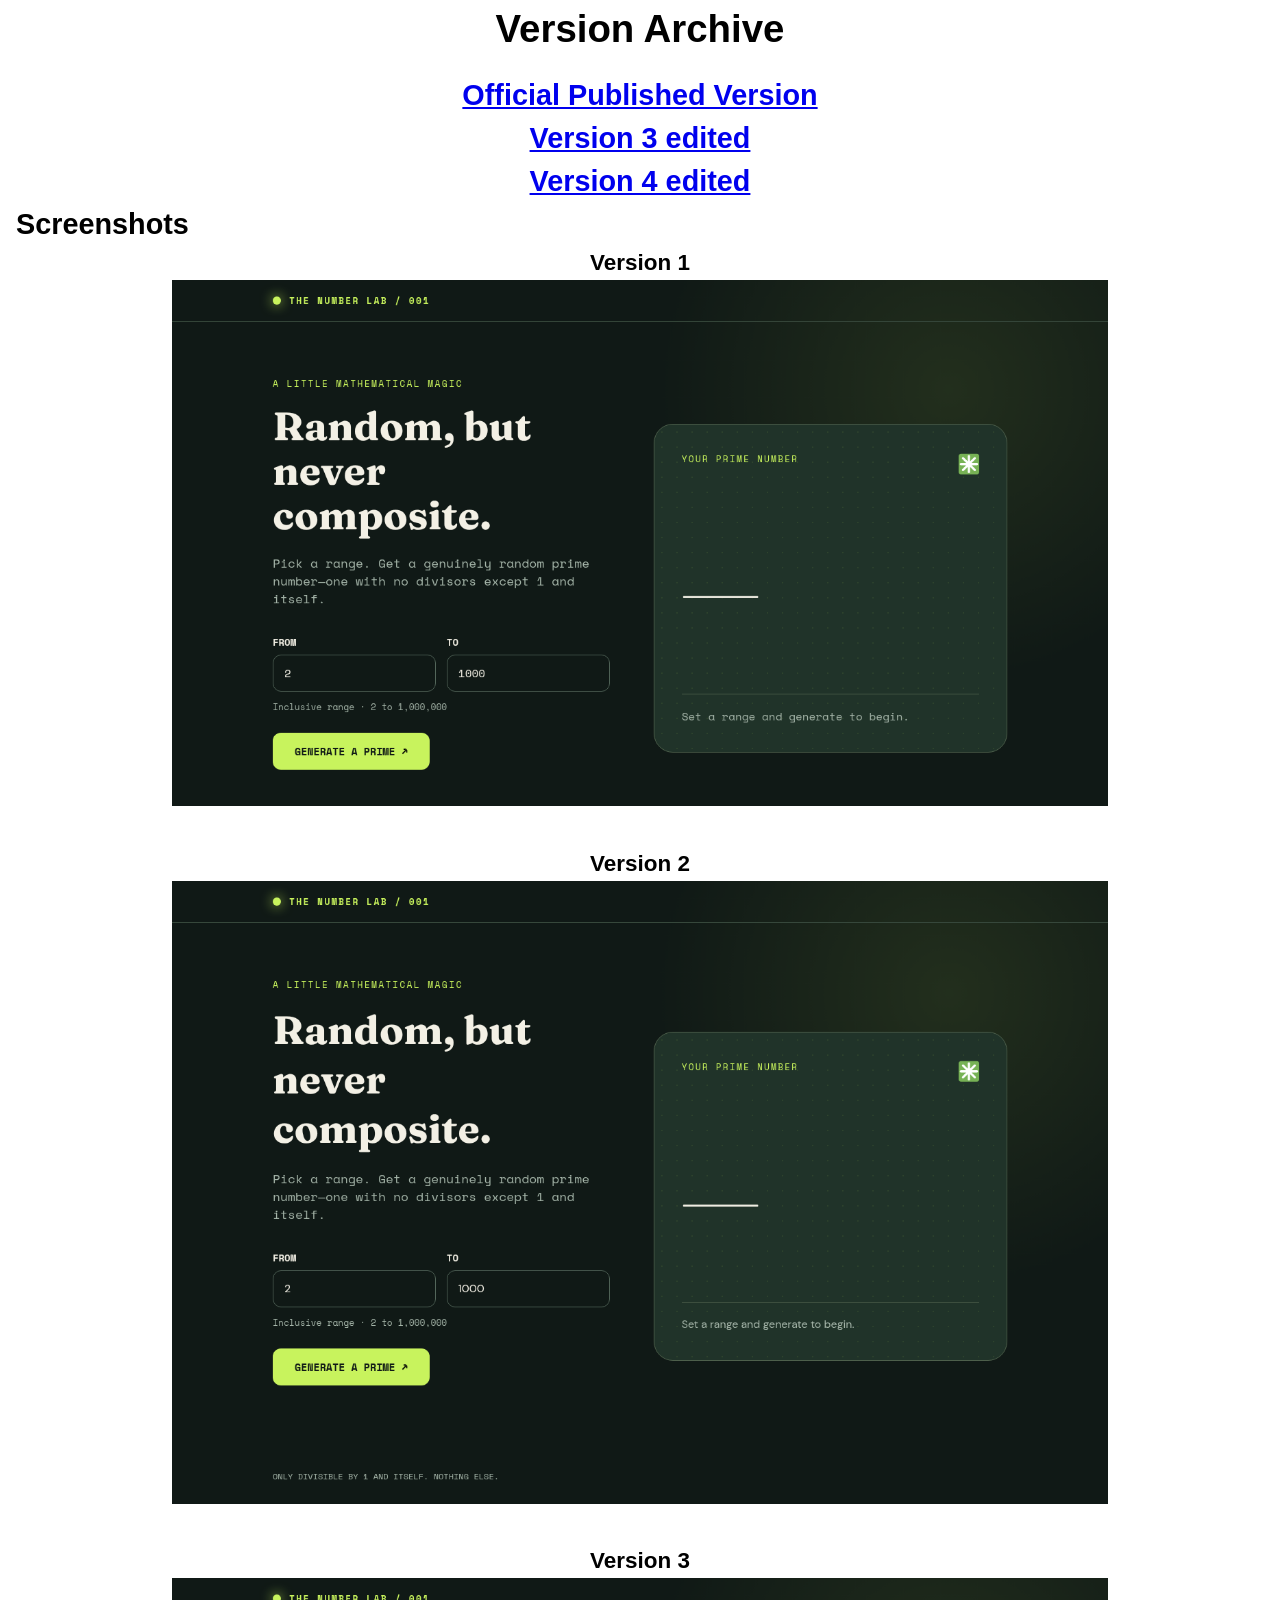
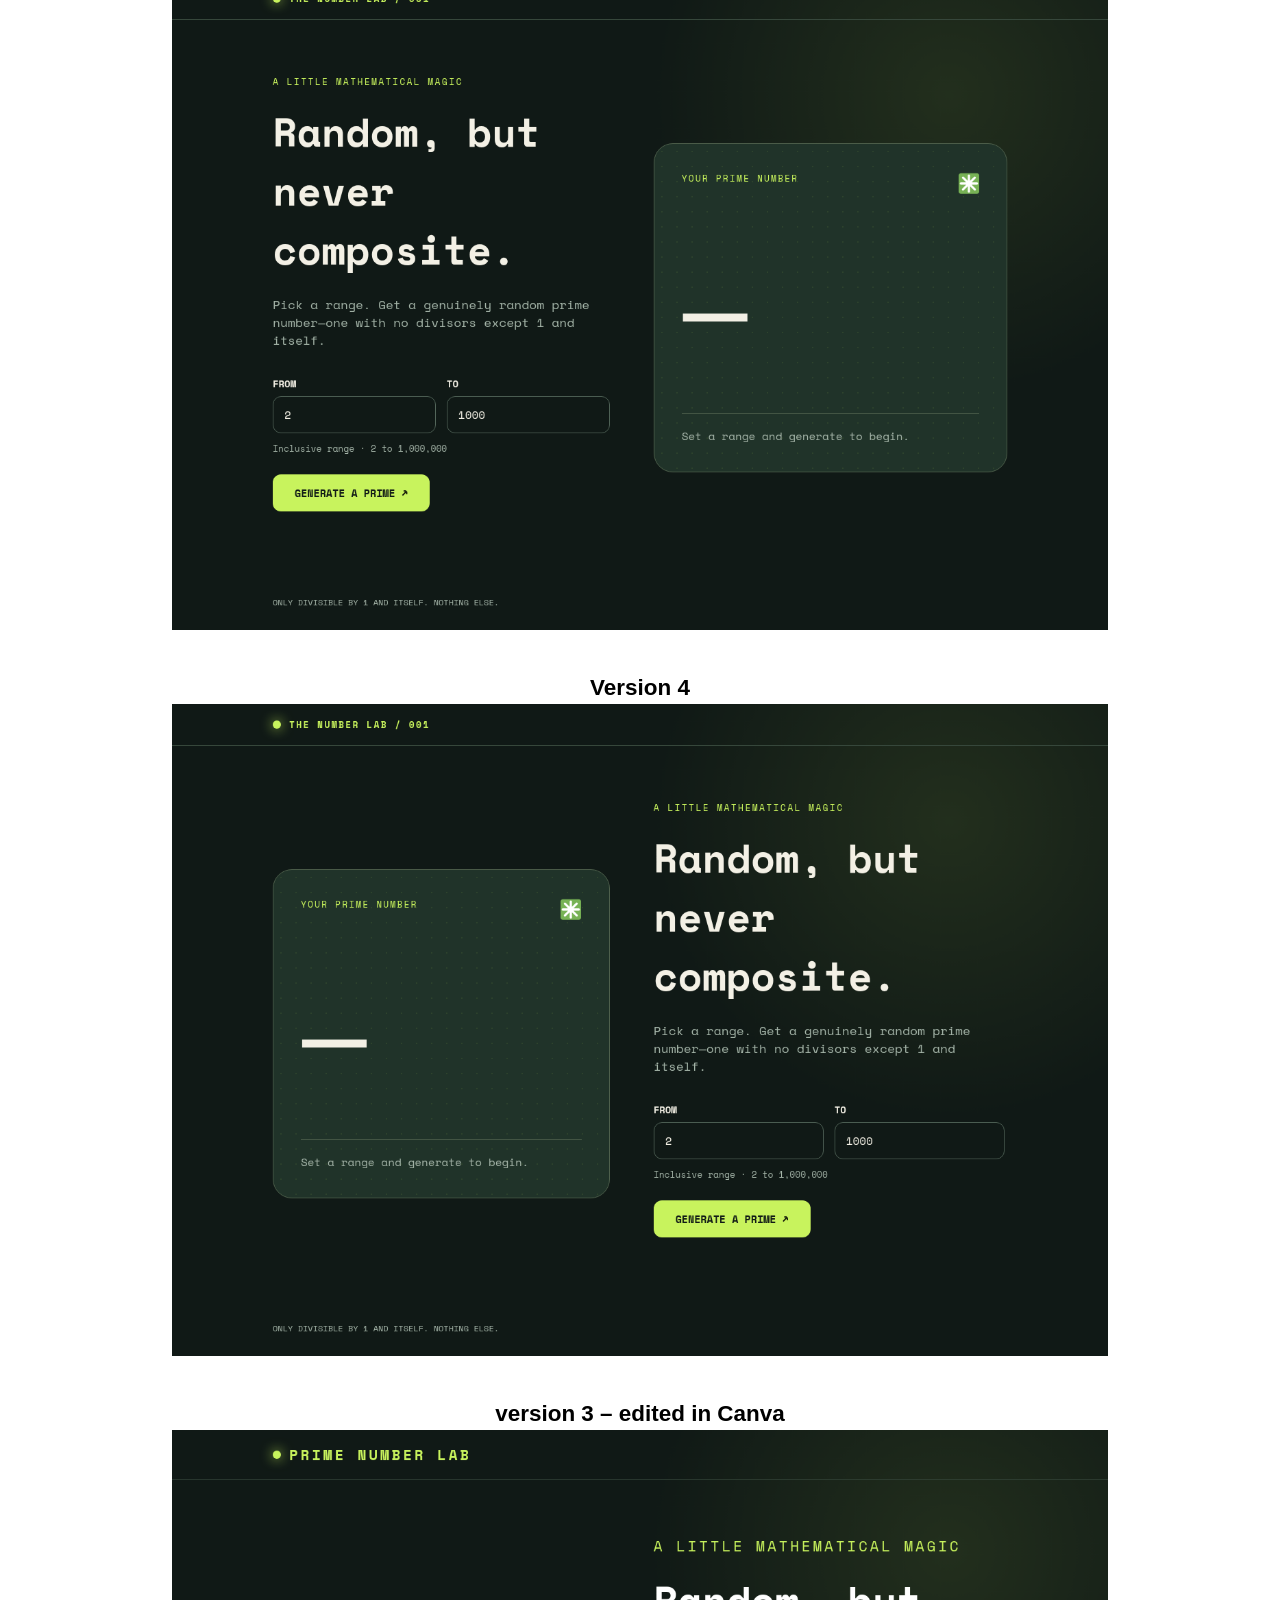
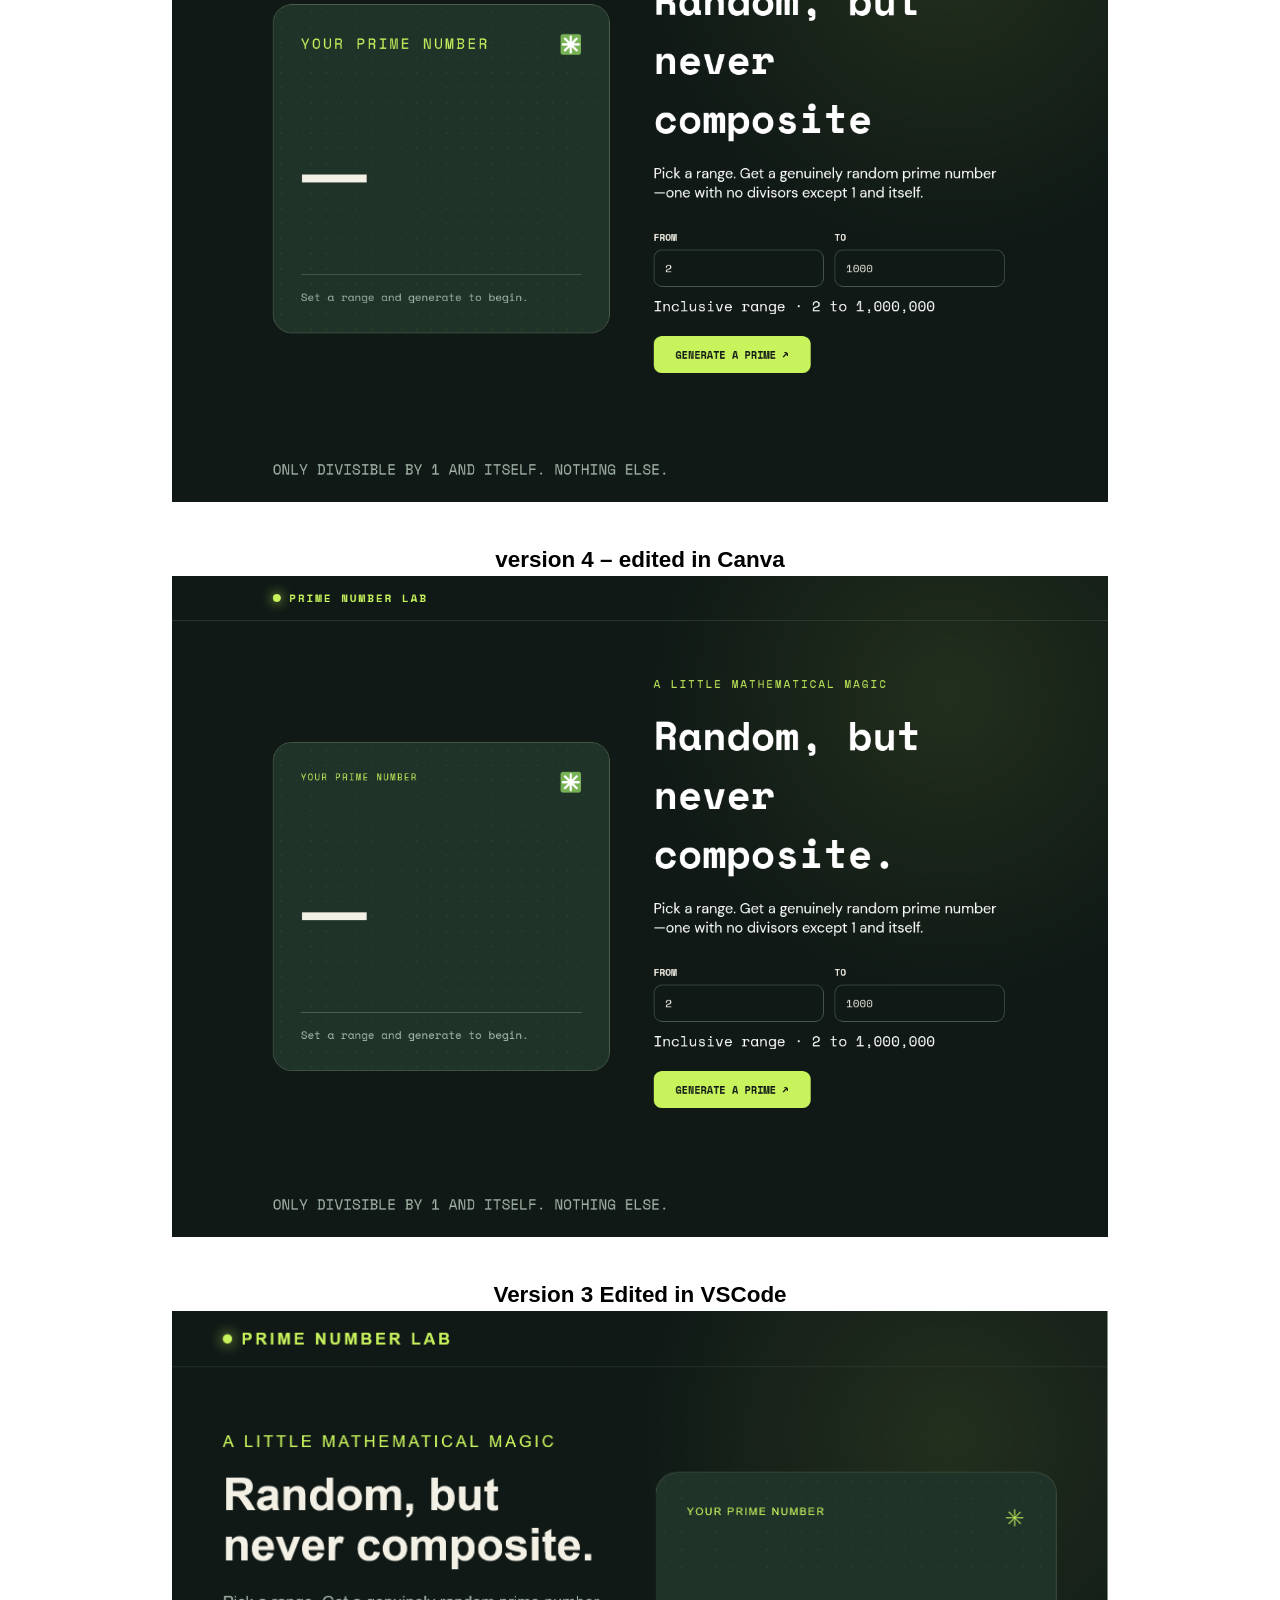
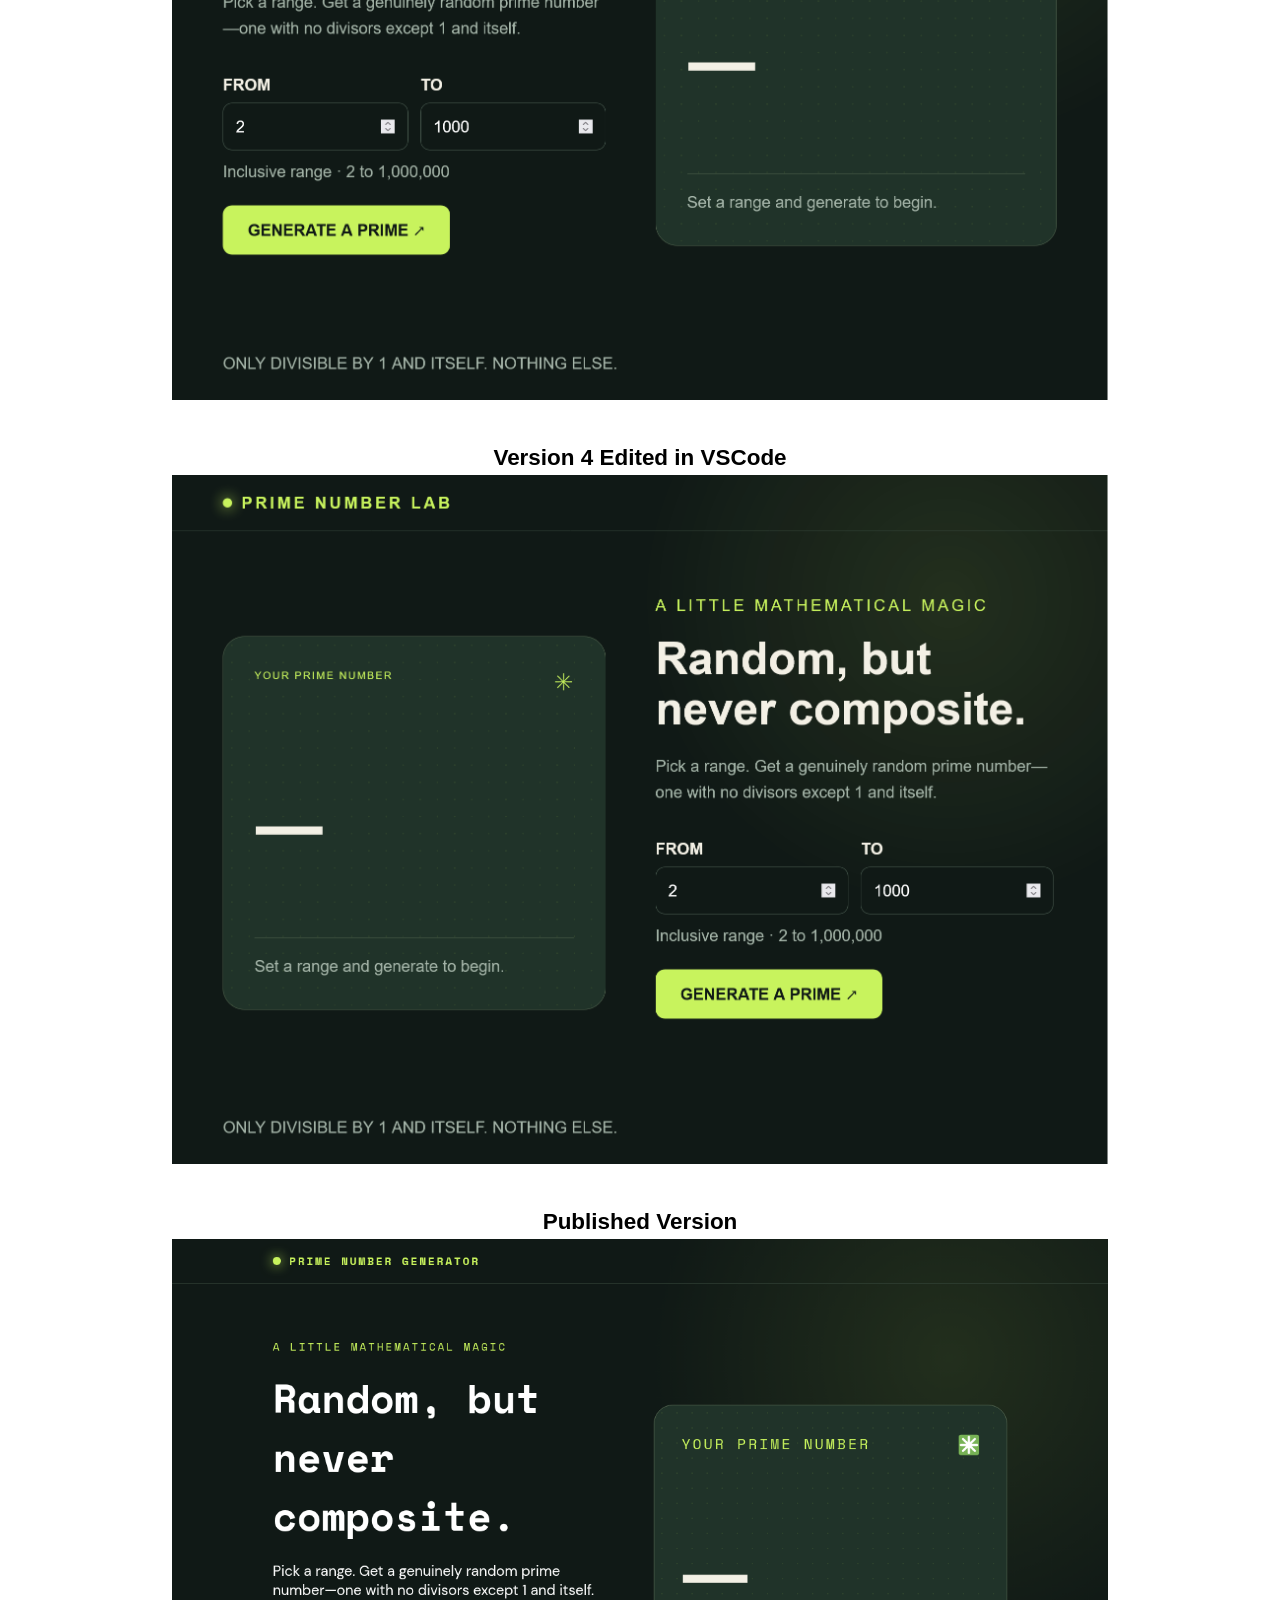
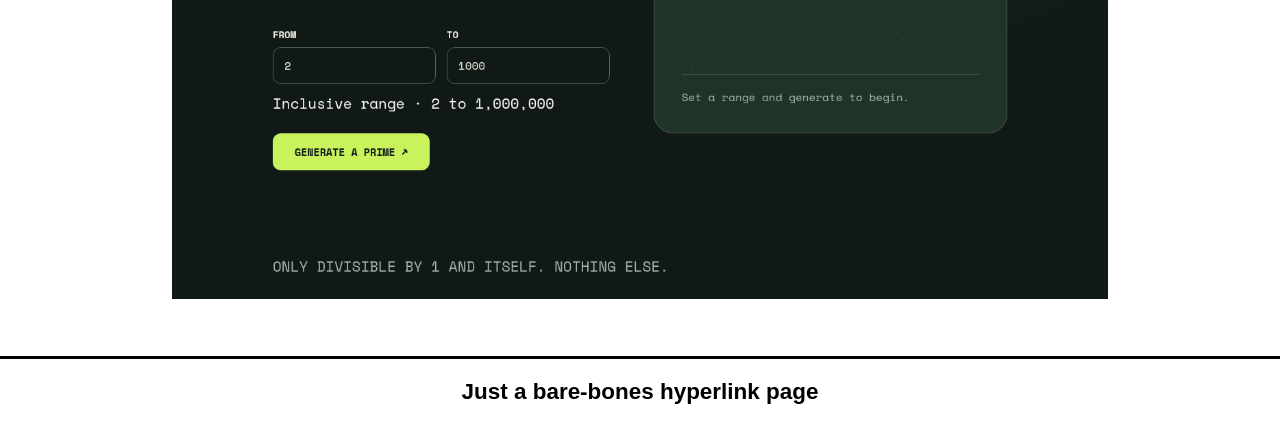
==== index.html @ 9943873d "upload files" ====
<!DOCTYPE html>
<html lang="en">

<head>
    <meta charset="UTF-8">
    <meta name="viewport" content="width=device-width, initial-scale=1.0">
    <meta name="author" content="Berry Buer">
    <title>Hyperlink to web versions</title>
    <style>
        :root {
            --line: black solid .2rem;
        }

        *,
        *::before,
        *::after {
            box-sizing: border-box;
            -webkit-box-sizing: border-box;
            margin: 0;
            padding: 0;
        }

        html {
            scroll-behavior: smooth;
        }

        body {
            font-family: sans-serif;
            font-size: 1.2rem;
            line-height: 1.5;
            text-align: center;
        }

        main {
            margin: auto;
            padding: 1rem;
        }

        footer {
            border-top: var(--line);
            padding: 1rem;
        }

        img {
            object-fit: cover;
            max-width: 75%;
            height: auto;
            margin-bottom: 2rem;
        }

        .left {
            text-align: left;
        }
    </style>
</head>

<body>
    <header>
        <h1>Version Archive</h1>
    </header>
    <main>
        <h2><a href="https://walrus-kdpkly.my.canva.site/" target="_blank" rel="noreferrer">Official Published
                Version</a></h2>
        <h2><a href="version3.html" target="_blank">Version 3 edited</a></h2>
        <h2><a href="version4.html" target="_blank">Version 4 edited</a></h2>

        <h2 class="left">Screenshots</h2>
        <h3>Version 1</h3>
        <img src="images/1.png">
        <h3>Version 2</h3>
        <img src="images/2.png">
        <h3>Version 3</h3>
        <img src="images/3.png">
        <h3>Version 4</h3>
        <img src="images/4.png">
        <h3>version 3 &ndash; edited in Canva</h3>
        <img src="images/v3.png">
        <h3>version 4 &ndash; edited in Canva</h3>
        <img src="images/v4.png">
        <h3>Version 3 Edited in VSCode</h3>
        <img src="images/5.png">
        <h3>Version 4 Edited in VSCode</h3>
        <img src="images/6.png">
        <h3>Published Version</h3>
        <img src="images/final_version.png">
    </main>
    <footer>
        <h3>Just a bare-bones hyperlink page</h3>
    </footer>
</body>

</html>
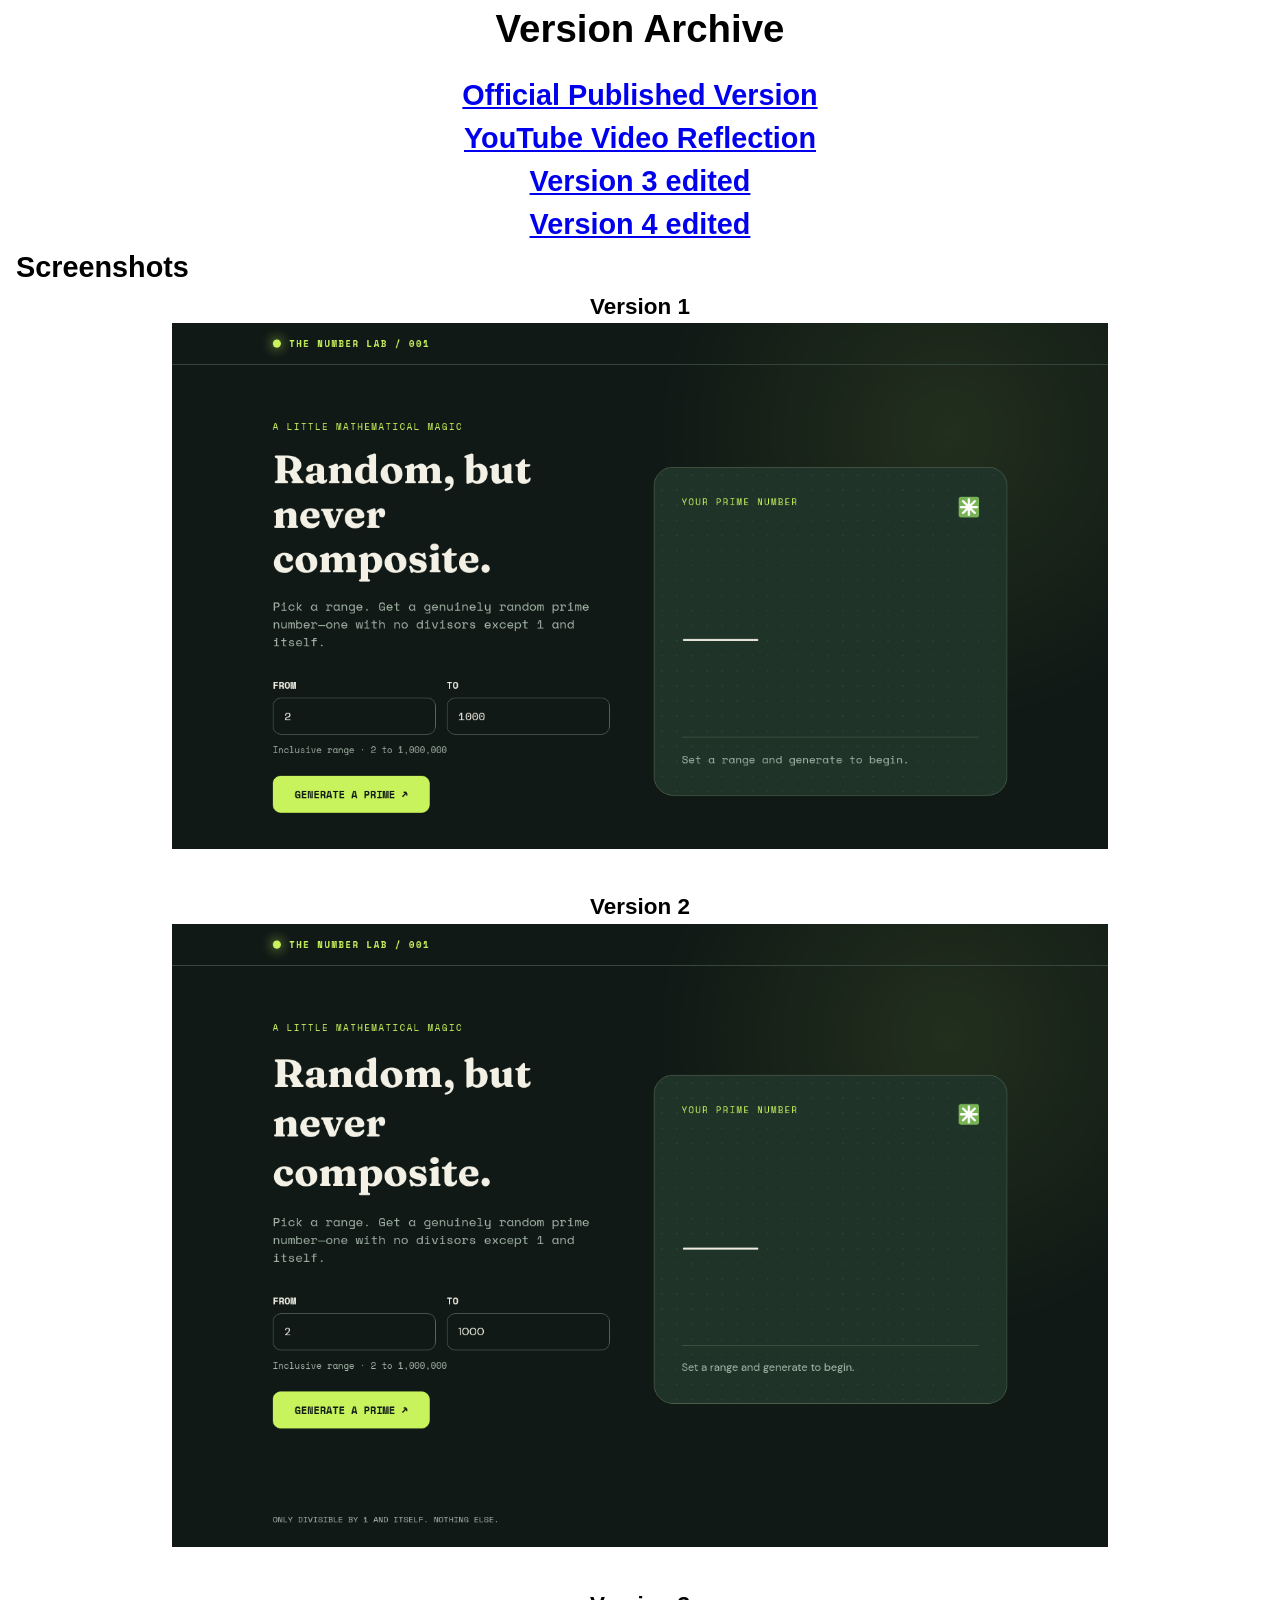
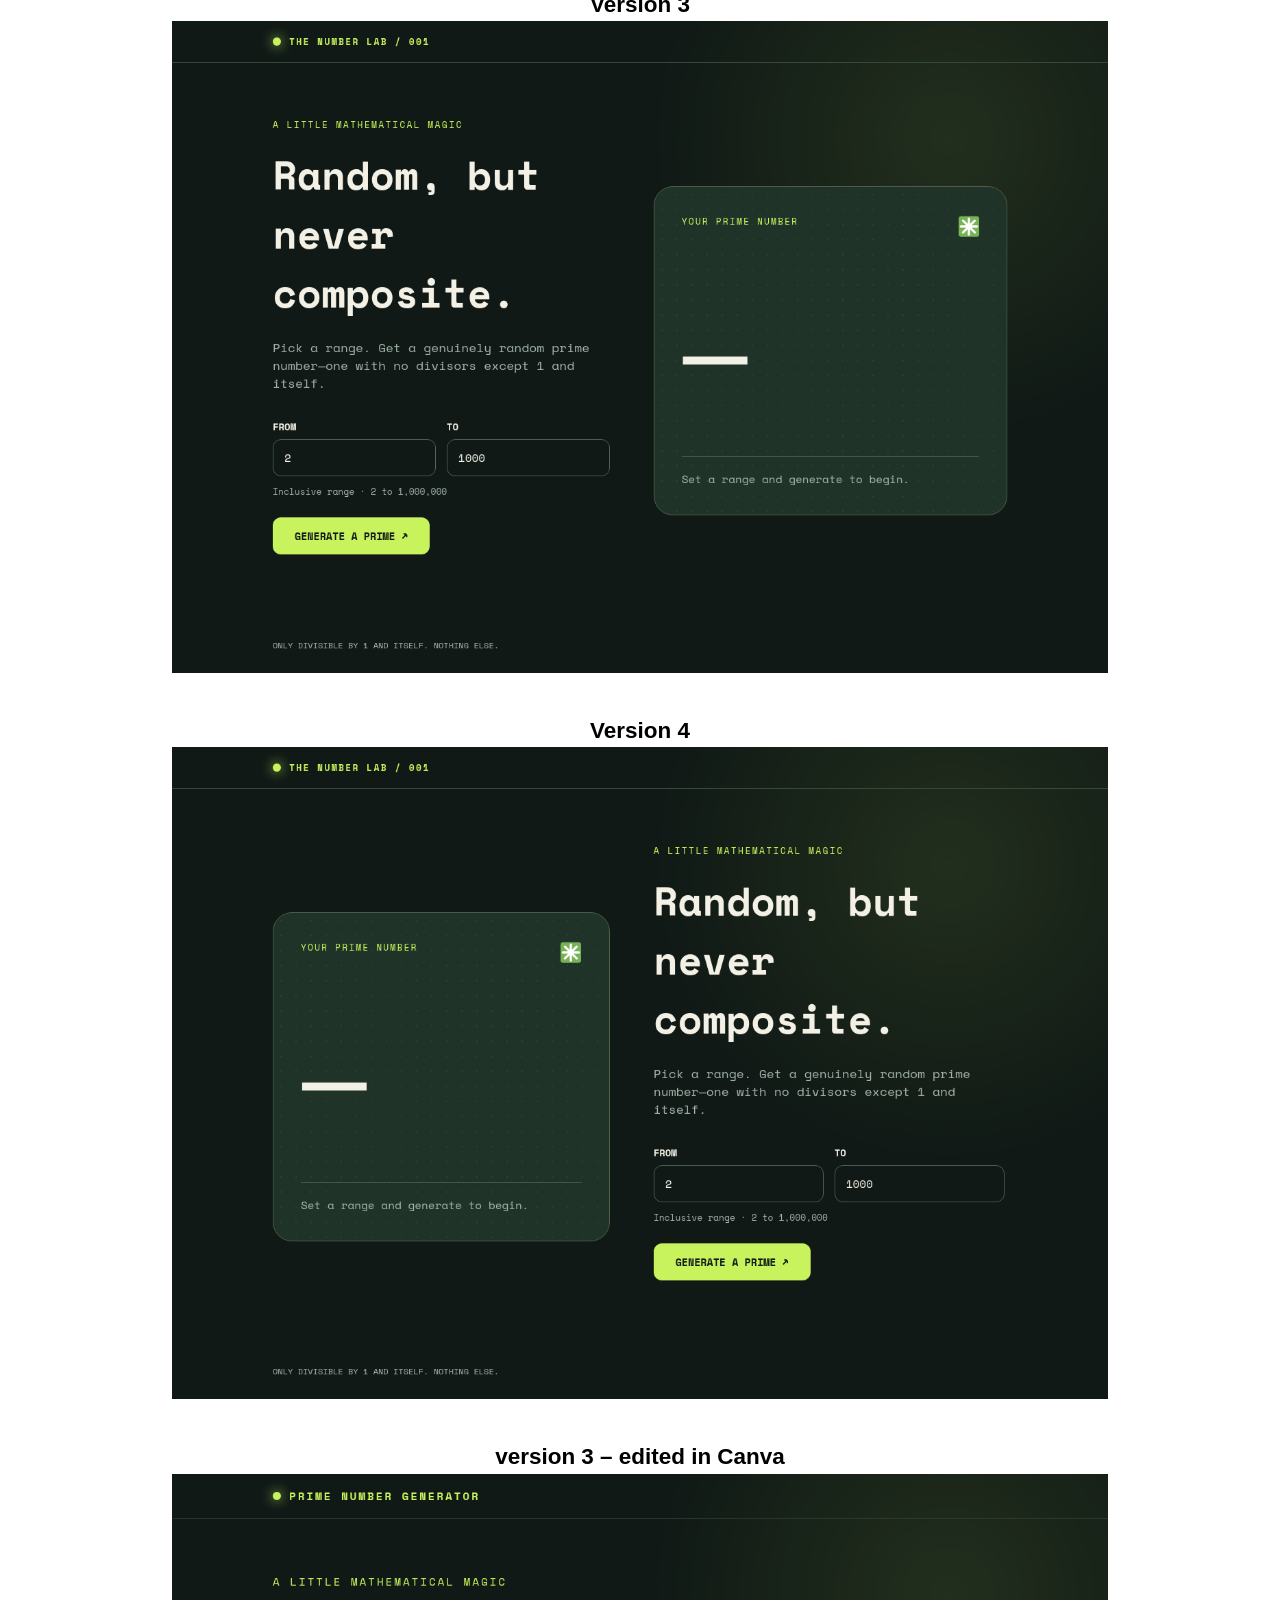
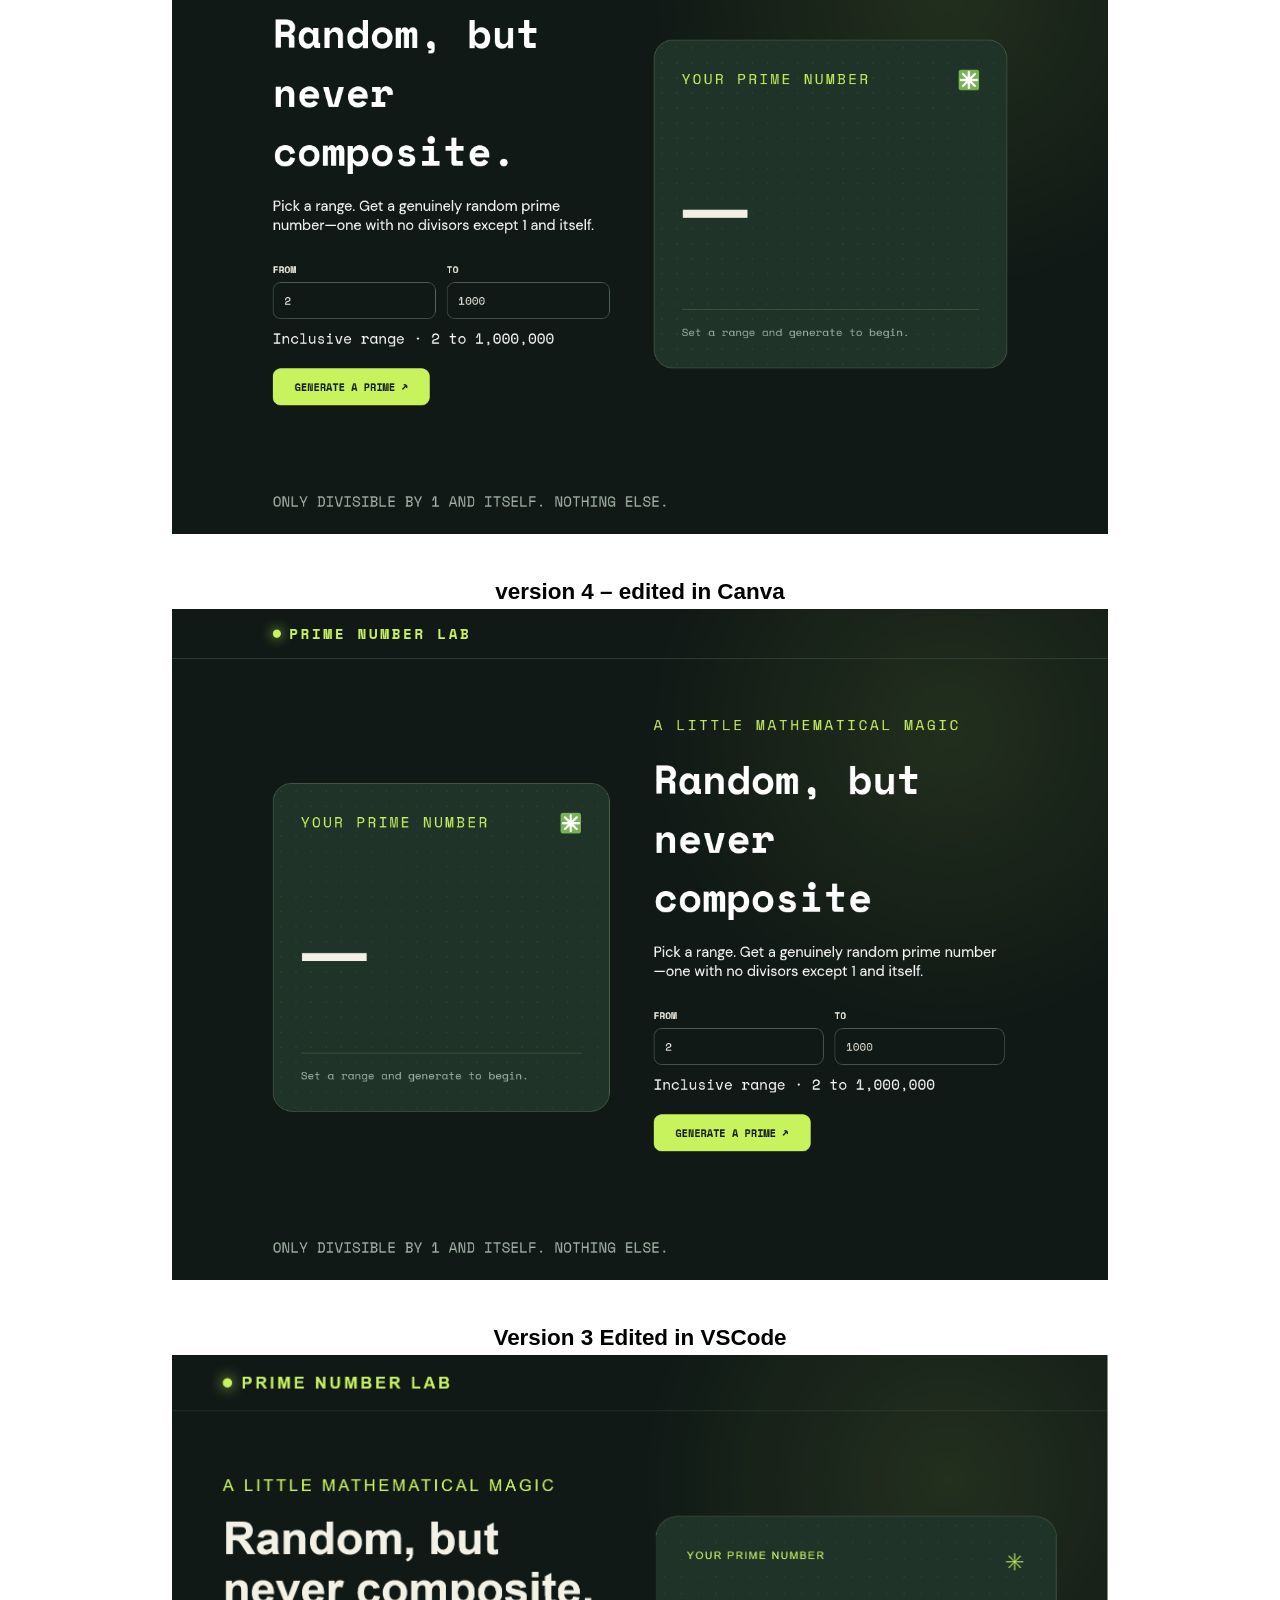
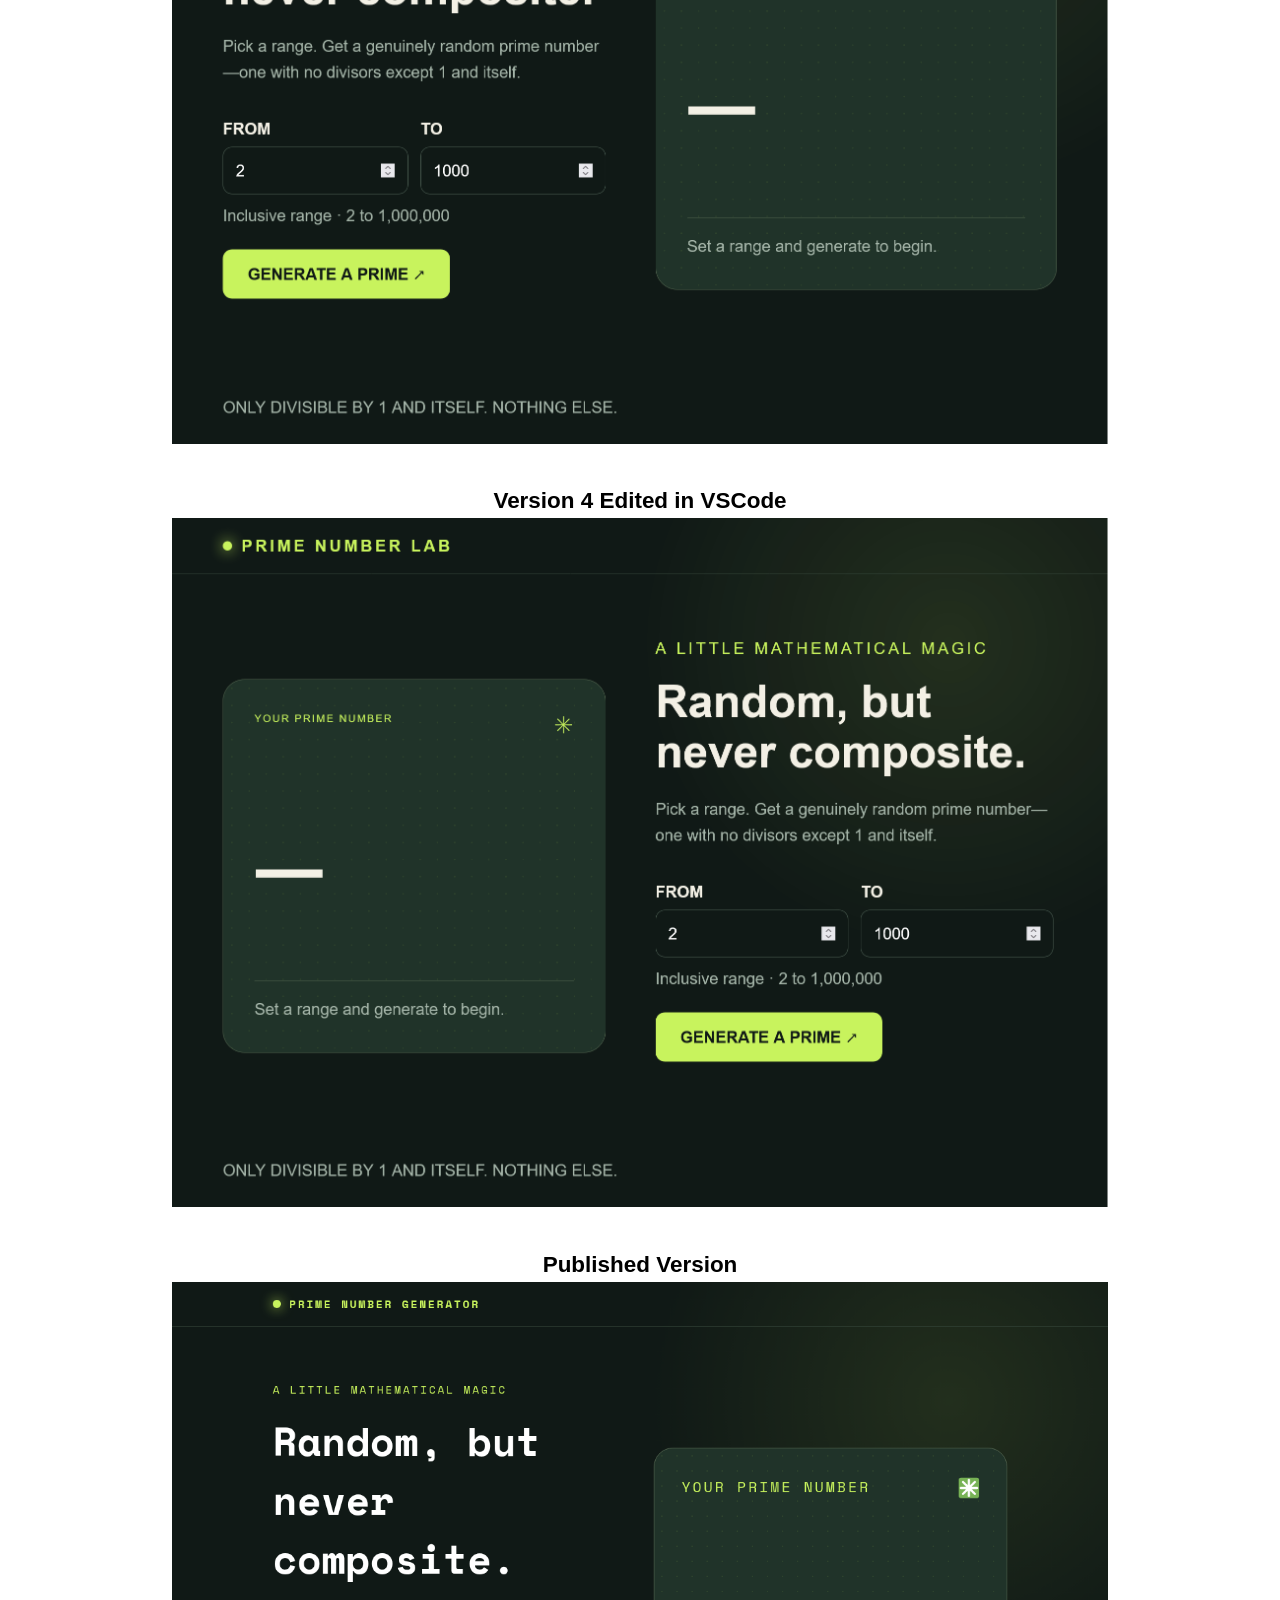
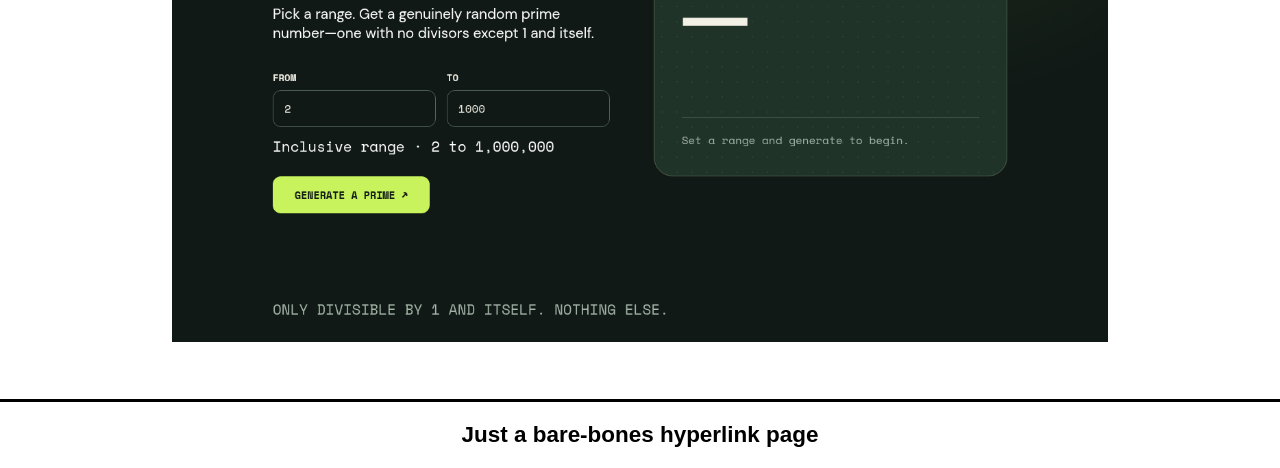
==== commit c9d2f996: "Update index.html added YouTube video link" ====
--- a/index.html
+++ b/index.html
@@ -61,6 +61,7 @@
     <main>
         <h2><a href="https://walrus-kdpkly.my.canva.site/" target="_blank" rel="noreferrer">Official Published
                 Version</a></h2>
+        <h2><a href="https://www.youtube.com/watch?v=-tlArgrB69g" targent="_blank" rel="noreferrer">YouTube Video Reflection</a></h2>
         <h2><a href="version3.html" target="_blank">Version 3 edited</a></h2>
         <h2><a href="version4.html" target="_blank">Version 4 edited</a></h2>
 
@@ -89,4 +90,4 @@
     </footer>
 </body>
 
-</html>+</html>
